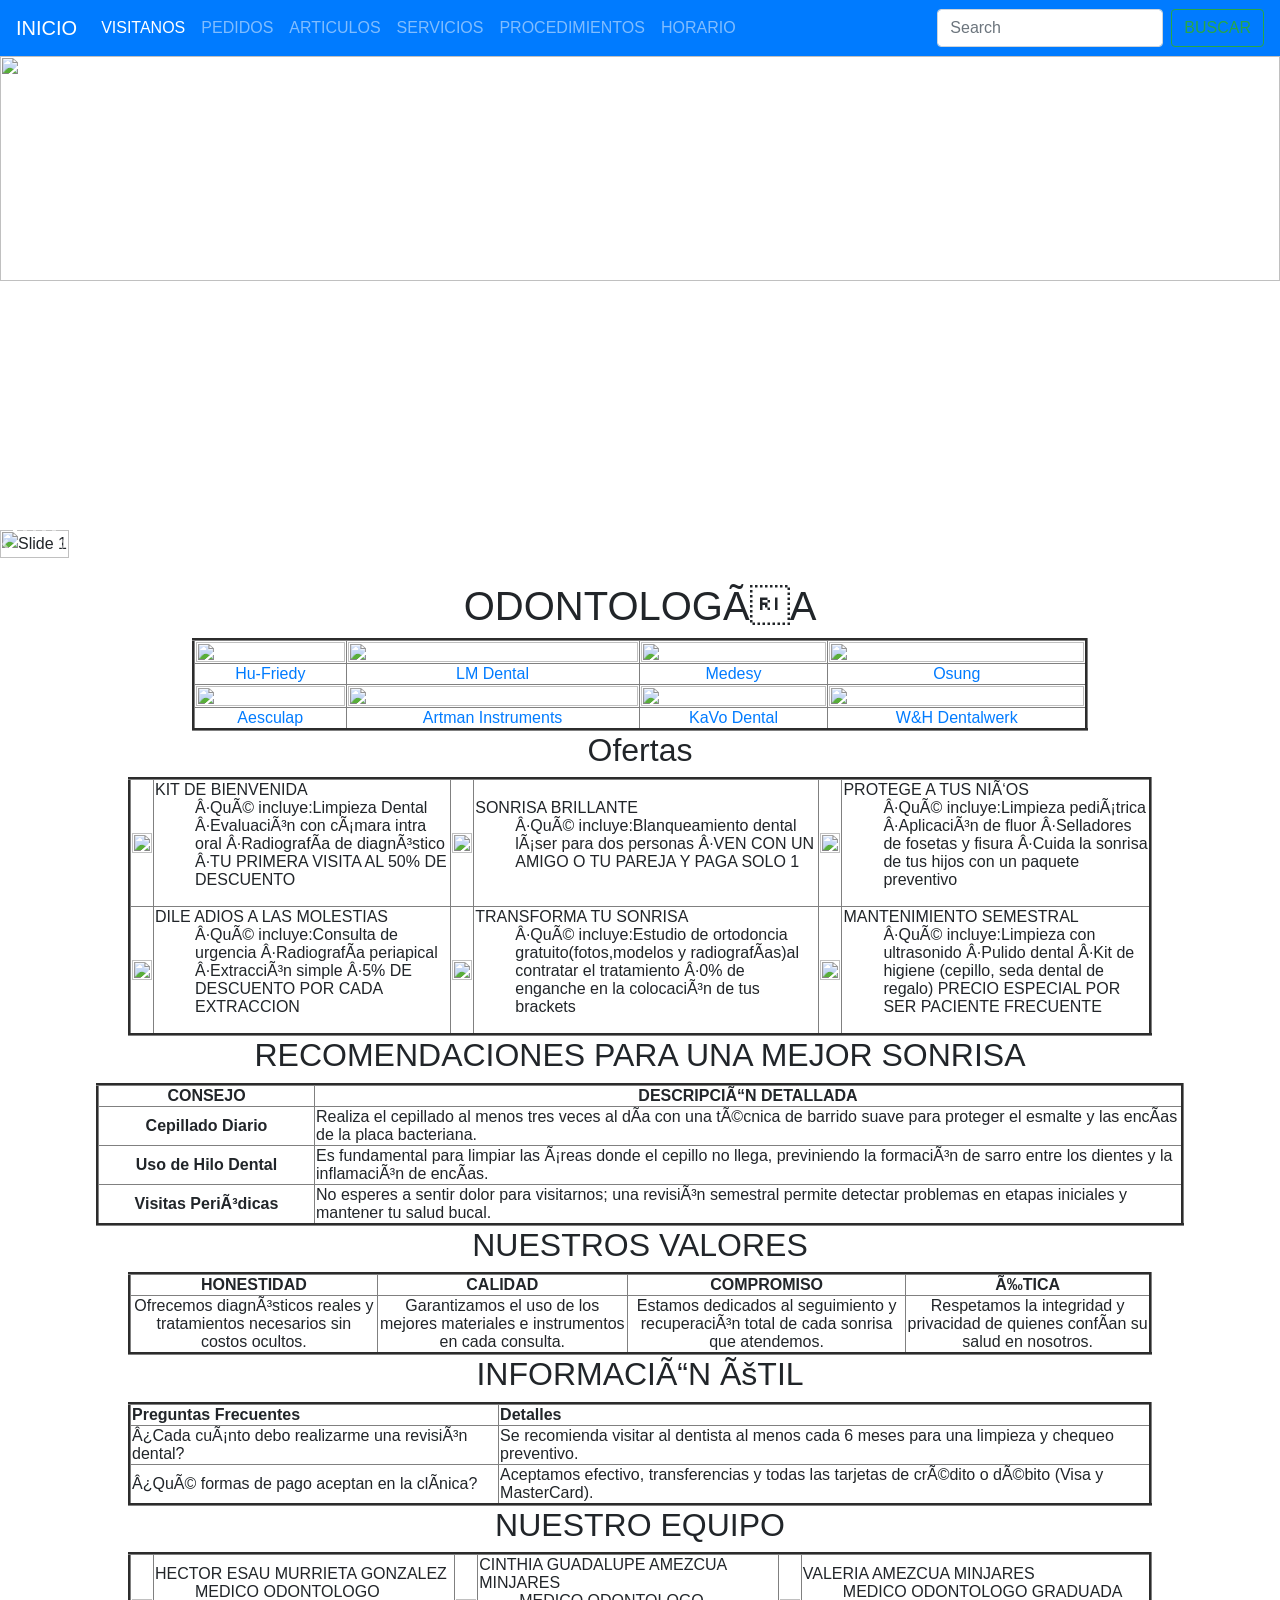
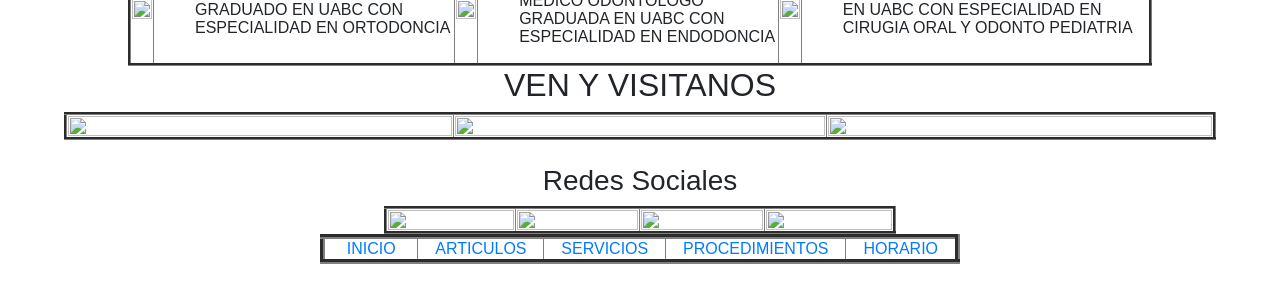
==== index.html @ 64d7a79f "Add files via upload" ====
<html>

<head>
    <title>COBACHBC</title>
    <link rel="stylesheet" href="https://stackpath.bootstrapcdn.com/bootstrap/4.4.1/css/bootstrap.min.css" integrity="sha384-Vkoo8x4CGsO3+Hhxv8T/Q5PaXtkKtu6ug5TOeNV6gBiFeWPGFN9MuhOf23Q9Ifjh" crossorigin="anonymous">
</head>
<body>
         <nav class="navbar navbar-expand-lg navbar-dark bg-primary">
            <a class="navbar-brand" href="practica4.html">INICIO</a>
            <button class="navbar-toggler" type="button" data-toggle="collapse" data-target="#navbarTogglerDemo02" aria-controls="navbarTogglerDemo02" aria-expanded="false" aria-label="Toggle navigation">
              <span class="navbar-toggler-icon"></span>
            </button>
          
            <div class="collapse navbar-collapse" id="navbarTogglerDemo02">
              <ul class="navbar-nav mr-auto mt-2 mt-lg-0">
                  <li class="nav-item active">
                    <a class="nav-link" href="index.html">VISITANOS</a>
                    </li>
                <li class="nav-item">
                  <a class="nav-link" href="pedidos.html">PEDIDOS</a>
                </li>
                <li class="nav-item">
                  <a class="nav-link" href="murrietapag1.html">ARTICULOS</a>
                </li>
                <li class="nav-item">
                  <a class="nav-link" href="murrietapag2.html">SERVICIOS</a>
                </li>
                <li class="nav-item">
                  <a class="nav-link" href="murrietapag3.html">PROCEDIMIENTOS</a>
                </li>
                <li class="nav-item">
                  <a class="nav-link" href="murrietapag4.html">HORARIO</a>
                </li> 
              </ul>
                  <form class="form-inline my-2 my-lg-0">
                    <input class="form-control mr-sm-2" type="search" placeholder="Search">
                    <button class="btn btn-outline-success my-2 my-sm-0" type="submit">BUSCAR</button>
                  </form>
                </div>
              </nav>
              
    <img src="imagenes/banner2.jpg" width="100%" height="50%">

    <!-- Código Carrusel de Imágenes -->
    <div class="container-fluid my-4">
      <div class="row">
        <div id="carouselExampleCaptions" class="carousel slide" data-ride="carousel">
          <ol class="carousel-indicators">
            <li data-target="#carouselExampleCaptions" data-slide-to="0" class="active"></li>
            <li data-target="#carouselExampleCaptions" data-slide-to="1"></li>
            <li data-target="#carouselExampleCaptions" data-slide-to="2"></li>
            <li data-target="#carouselExampleCaptions" data-slide-to="3"></li>
            <li data-target="#carouselExampleCaptions" data-slide-to="4"></li>
          </ol>
          <div class="carousel-inner">
            <div class="carousel-item active">
              <img src="imagenes/result_banner 3.jpg" class="d-block w-100" alt="Slide 1">
              <div class="carousel-caption d-none d-md-block">
                <h5>Bienvenido a nuestra clínica</h5>
                <p>Cuidamos tu sonrisa con la mejor tecnología.</p>
              </div>
            </div>
            <div class="carousel-item">
              <img src="imagenes/result_banner4.jpg" class="d-block w-100" alt="Slide 2">
              <div class="carousel-caption d-none d-md-block">
                <h5>Instalaciones Modernas</h5>
                <p>Contamos con equipo de última generación.</p>
              </div>
            </div>
            <div class="carousel-item">
              <img src="imagenes/result_banner5.jpg" class="d-block w-100" alt="Slide 3">
              <div class="carousel-caption d-none d-md-block">
                <h5>Ubicación Céntrica</h5>
                <p>Visítanos en nuestra sucursal.</p>
              </div>
            </div>
            <div class="carousel-item">
              <img src="imagenes/result_banner6.jpg" class="d-block w-100" alt="Slide 4">
              <div class="carousel-caption d-none d-md-block">
                <h5>Descubre nuestras promociones</h5>
                <p>Aprovecha descuentos exclusivos en tratamientos.</p>
              </div>
            </div>
            <div class="carousel-item">
              <img src="imagenes/result_banner7.jpg" class="d-block w-100" alt="Slide 5">
              <div class="carousel-caption d-none d-md-block">
                <h5>Sonrisas saludables</h5>
                <p>Expertos en estética dental.</p>
              </div>
            </div>
          </div>
          <a class="carousel-control-prev" href="#carouselExampleCaptions" role="button" data-slide="prev">
            <span class="carousel-control-prev-icon" aria-hidden="true"></span>
            <span class="sr-only">Previous</span>
          </a>
          <a class="carousel-control-next" href="#carouselExampleCaptions" role="button" data-slide="next">
            <span class="carousel-control-next-icon" aria-hidden="true"></span>
            <span class="sr-only">Next</span>
          </a>
        </div>
      </div>
    </div>
    <h1 align="center">ODONTOLOGÍA</h1>
    <table width=70% align=center border=3>
        <tr align=center>
            <td><img src="Imagenes/hufriedy.jpeg" width="100%" height="100%"></td>
            <td><img src="Imagenes/lmdental.jpeg" width="100%" height="100%"></td>
            <td><img src="Imagenes/medesy.jpeg" width="100%" height="100%"></td>
            <td><img src="Imagenes/osung.jpeg" width="100%" height="100%"></td>
        </tr>
        <tr align=center>
            <td><a href="https://www.hu-friedy.com">Hu-Friedy</a><br></td>
            <td><a href="https://www.lmdental.com">LM Dental</a><br></td>
            <td><a href="https://www.medesy.com">Medesy</a><br></td>
            <td><a href="https://www.osung.com">Osung</a><br></td>
        </tr>
        <tr align=center>
            <td><img src="Imagenes/aesculap.jpeg" width="100%" height="100%"></td>
            <td><img src="Imagenes/artmaninstruments.jpeg" width="100%" height="100%"></td>
            <td><img src="Imagenes/kavo.jpeg" width="100%" height="100%"></td>
            <td><img src="Imagenes/wyhdentalwerk.jpeg" width="100%" height="100%"></td>
        </tr>
        <tr align=center>
            <td><a href="https://www.aesculap.com">Aesculap</a><br></td>
            <td><a href="https://www.artmaninstruments.com">Artman Instruments</a><br></td>
            <td><a href="https://www.kavo.com">KaVo Dental</a><br></td>
            <td><a href="https://www.wh.com">W&H Dentalwerk</a><br></td>
        </tr>
    </table>
    <h2 align="center">Ofertas</h2>
    <table width=80% align=center border=3>
        <tr>
            <td><img src="imagenes/piliendo.jpeg" width="100%" height="100%"></td>
            <td>KIT DE BIENVENIDA
                <ul>
                    ·Qué incluye:Limpieza Dental
                    ·Evaluación con cámara intra oral
                    ·Radiografía de diagnóstico
                    ·TU PRIMERA VISITA AL 50% DE DESCUENTO
                </ul>
            </td>
            <td><img src="imagenes/sonrisa.jpeg" width="100%" height="100%"></td>
            <td>SONRISA BRILLANTE
                <ul>
                    ·Qué incluye:Blanqueamiento dental láser para dos personas
                    ·VEN CON UN AMIGO O TU PAREJA Y PAGA SOLO 1
                </ul>
            </td>
            <td><img src="imagenes/odontopediatra.jpeg" width="100%" height="100%"></td>
            <td>PROTEGE A TUS NIÑOS
                <ul>
                    ·Qué incluye:Limpieza pediátrica
                    ·Aplicación de fluor
                    ·Selladores de fosetas y fisura
                    ·Cuida la sonrisa de tus hijos con un paquete preventivo

                </ul>
            </td>
        </tr>
        <tr>
            <td><img src="imagenes/juisio.jpeg" width="100%" height="100%"></td>
            <td>DILE ADIOS A LAS MOLESTIAS
                <ul>
                    ·Qué incluye:Consulta de urgencia
                    ·Radiografía periapical
                    ·Extracción simple
                    ·5% DE DESCUENTO POR CADA EXTRACCION
                </ul>
            </td>
            <td><img src="imagenes/ortodoncia.jpeg" width="100%" height="100%"></td>
            <td>TRANSFORMA TU SONRISA
                <ul>
                    ·Qué incluye:Estudio de ortodoncia gratuito(fotos,modelos y radiografías)al contratar el tratamiento
                    ·0% de enganche en la colocación de tus brackets
                </ul>
            </td>
            <td><img src="imagenes/ortodoncia2.jpeg" width="100%" height="100%"></td>
            <td>MANTENIMIENTO SEMESTRAL
                <ul>
                    ·Qué incluye:Limpieza con ultrasonido
                    ·Pulido dental
                    ·Kit de higiene (cepillo, seda dental de regalo)
                    PRECIO ESPECIAL POR SER PACIENTE FRECUENTE
                </ul>
            </td>
        </tr>
    </table>

    <h2 align="center">RECOMENDACIONES PARA UNA MEJOR SONRISA</h2>
    <table width="85%" align="center" border="3">
        <tr align="center">
            <td width="20%"><b>CONSEJO</b></td>
            <td><b>DESCRIPCIÓN DETALLADA</b></td>
        </tr>
        <tr>
            <td align="center"><b>Cepillado Diario</b></td>
            <td>Realiza el cepillado al menos tres veces al día con una técnica de barrido suave para proteger el esmalte y las encías de la placa bacteriana.</td>
        </tr>
        <tr>
            <td align="center"><b>Uso de Hilo Dental</b></td>
            <td>Es fundamental para limpiar las áreas donde el cepillo no llega, previniendo la formación de sarro entre los dientes y la inflamación de encías.</td>
        </tr>
        <tr>
            <td align="center"><b>Visitas Periódicas</b></td>
            <td>No esperes a sentir dolor para visitarnos; una revisión semestral permite detectar problemas en etapas iniciales y mantener tu salud bucal.</td>
        </tr>
    </table>

    <h2 align="center">NUESTROS VALORES</h2>
    <table width=80% align=center border=3>
        <tr align="center">
            <td><b>HONESTIDAD</b></td>
            <td><b>CALIDAD</b></td>
            <td><b>COMPROMISO</b></td>
            <td><b>ÉTICA</b></td>
        </tr>
        <tr align="center">
            <td>Ofrecemos diagnósticos reales y tratamientos necesarios sin costos ocultos.</td>
            <td>Garantizamos el uso de los mejores materiales e instrumentos en cada consulta.</td>
            <td>Estamos dedicados al seguimiento y recuperación total de cada sonrisa que atendemos.</td>
            <td>Respetamos la integridad y privacidad de quienes confían su salud en nosotros.</td>
        </tr>
    </table>

    <h2 align="center">INFORMACIÓN ÚTIL</h2>
    <table width=80% align=center border=3>
        <tr>
            <td><b>Preguntas Frecuentes</b></td>
            <td><b>Detalles</b></td>
        </tr>
        <tr>
            <td>¿Cada cuánto debo realizarme una revisión dental?</td>
            <td>Se recomienda visitar al dentista al menos cada 6 meses para una limpieza y chequeo preventivo.</td>
        </tr>
        <tr>
            <td>¿Qué formas de pago aceptan en la clínica?</td>
            <td>Aceptamos efectivo, transferencias y todas las tarjetas de crédito o débito (Visa y MasterCard).</td>
        </tr>
    </table>

    <h2 align="center">NUESTRO EQUIPO</h2>
    <table width=80% align=center border=3>
        <tr>
            <td><img src="imagenes/esau.jpeg" WIDTH="100%"></td>
            <td>HECTOR ESAU MURRIETA GONZALEZ
                <ul>
                    MEDICO ODONTOLOGO
                    GRADUADO EN UABC CON ESPECIALIDAD EN ORTODONCIA
                </ul>
            </td>
            <td><img src="imagenes/cinthia.jpeg" WIDTH="100%"></td>
            <td>CINTHIA GUADALUPE AMEZCUA MINJARES
                <ul>
                    MEDICO ODONTOLOGO
                    GRADUADA EN UABC CON ESPECIALIDAD EN ENDODONCIA
                </ul>
            </td>
            <td><img src="imagenes/valeria.jpeg" WIDTH="100%"></td>
            <td>VALERIA AMEZCUA MINJARES
                <ul>
                    MEDICO ODONTOLOGO
                    GRADUADA EN UABC CON ESPECIALIDAD EN CIRUGIA ORAL Y ODONTO PEDIATRIA
                </ul>
            </td>
        </tr>
    </table>
    <h2 align="center">VEN Y VISITANOS</h2>
    <table width=90% align=center border=3>
        <tr>
            <td><img src="imagenes/consultorio.jpg" width="100%"></td>
            <td><img src="imagenes/recepcios.jpg" height="100%" width="100%"></td>
            <td><img src="imagenes/fachada.jpg" width="100%"></td>
        </tr>
    </table><br>
    <h3 align=center>Redes Sociales</h3>
    <table width=40% align=center border=3>
        <tr>
            <td><a href="https://www.instagram.com/dra.americaamezcua?igsh=bzQ0dGFmbmlqZWI5"><img src="imagenes/x.webp" width="100%"></a></td>
            <td><a href="https://www.instagram.com/dra.americaamezcua?igsh=bzQ0dGFmbmlqZWI5"><img src="imagenes/wh.webp" width="100%"></a></td>
            <td><a href="https://www.instagram.com/dra.americaamezcua?igsh=bzQ0dGFmbmlqZWI5"><img src="imagenes/fe.webp" width="100%"></a></td>
            <td><a href="https://www.instagram.com/dra.americaamezcua?igsh=bzQ0dGFmbmlqZWI5"><img src="imagenes/ins.webp" width="100%"></a></td>
        </tr>
    </table>
    <script src="https://code.jquery.com/jquery-3.4.1.slim.min.js" integrity="sha384-J6qa4849blE2+poT4WnyKhv5vZF5SrPo0iEjwBvKU7imGFAV0wwj1yYfoRSJoZ+n" crossorigin="anonymous"></script>
<script src="https://cdn.jsdelivr.net/npm/popper.js@1.16.0/dist/umd/popper.min.js" integrity="sha384-Q6E9RHvbIyZFJoft+2mJbHaEWldlvI9IOYy5n3zV9zzTtmI3UksdQRVvoxMfooAo" crossorigin="anonymous"></script>
<script src="https://stackpath.bootstrapcdn.com/bootstrap/4.4.1/js/bootstrap.min.js" integrity="sha384-wfSDF2E50Y2D1uUdj0O3uMBJnjuUD4Ih7YwaYd1iqfktj0Uod8GCExl3Og8ifwB6" crossorigin="anonymous"></script>
<table width="50%" align="center" border="5">
  <tr align=center>
      <td width=10%><a href="index.html">INICIO</a></td>
      <td width=10%><a href="murrietapag1.html">ARTICULOS</a></td>
      <td width=10%><a href="murrietapag2.html">SERVICIOS</a></td>
      <td width=10%><a href="murrietapag3.html">PROCEDIMIENTOS</a></td>
      <td width=10%><a href="murrietapag4.html">HORARIO</a></td>
  </tr>
</table><br>
</body>

</html>
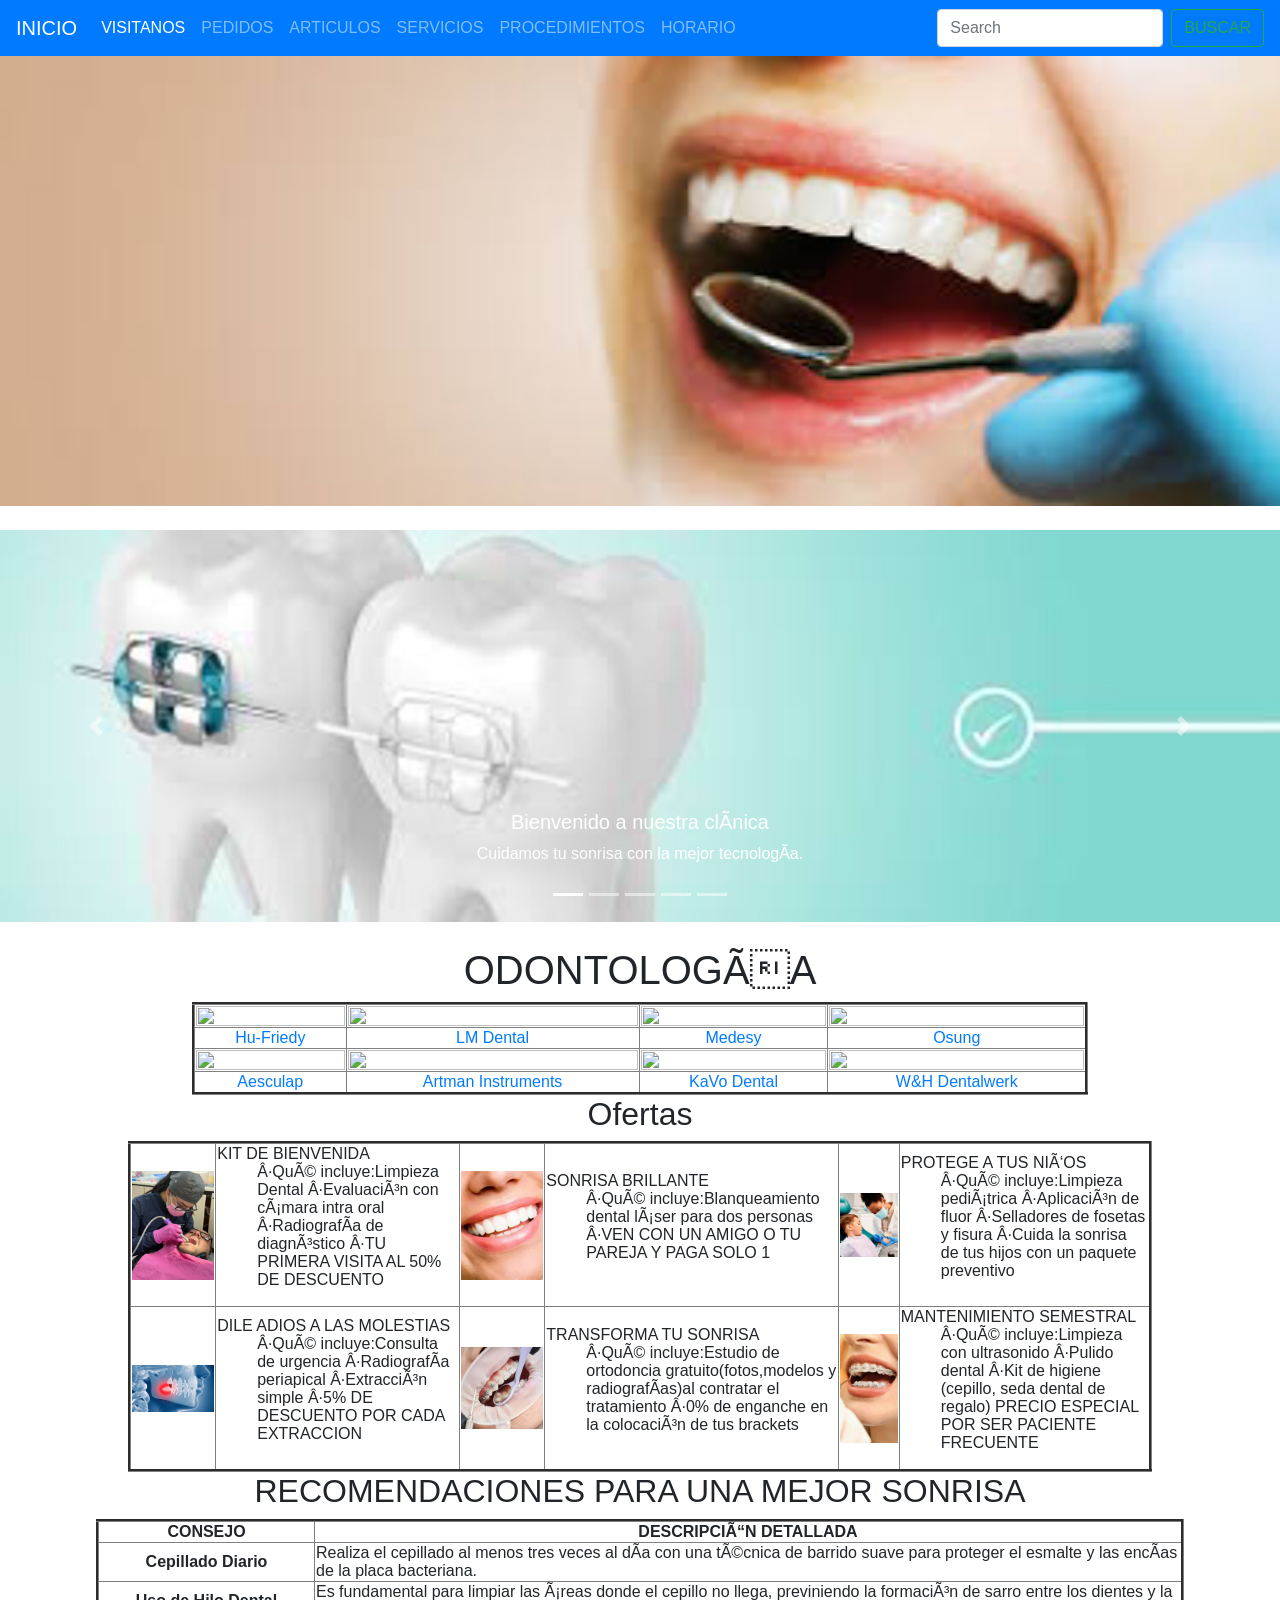
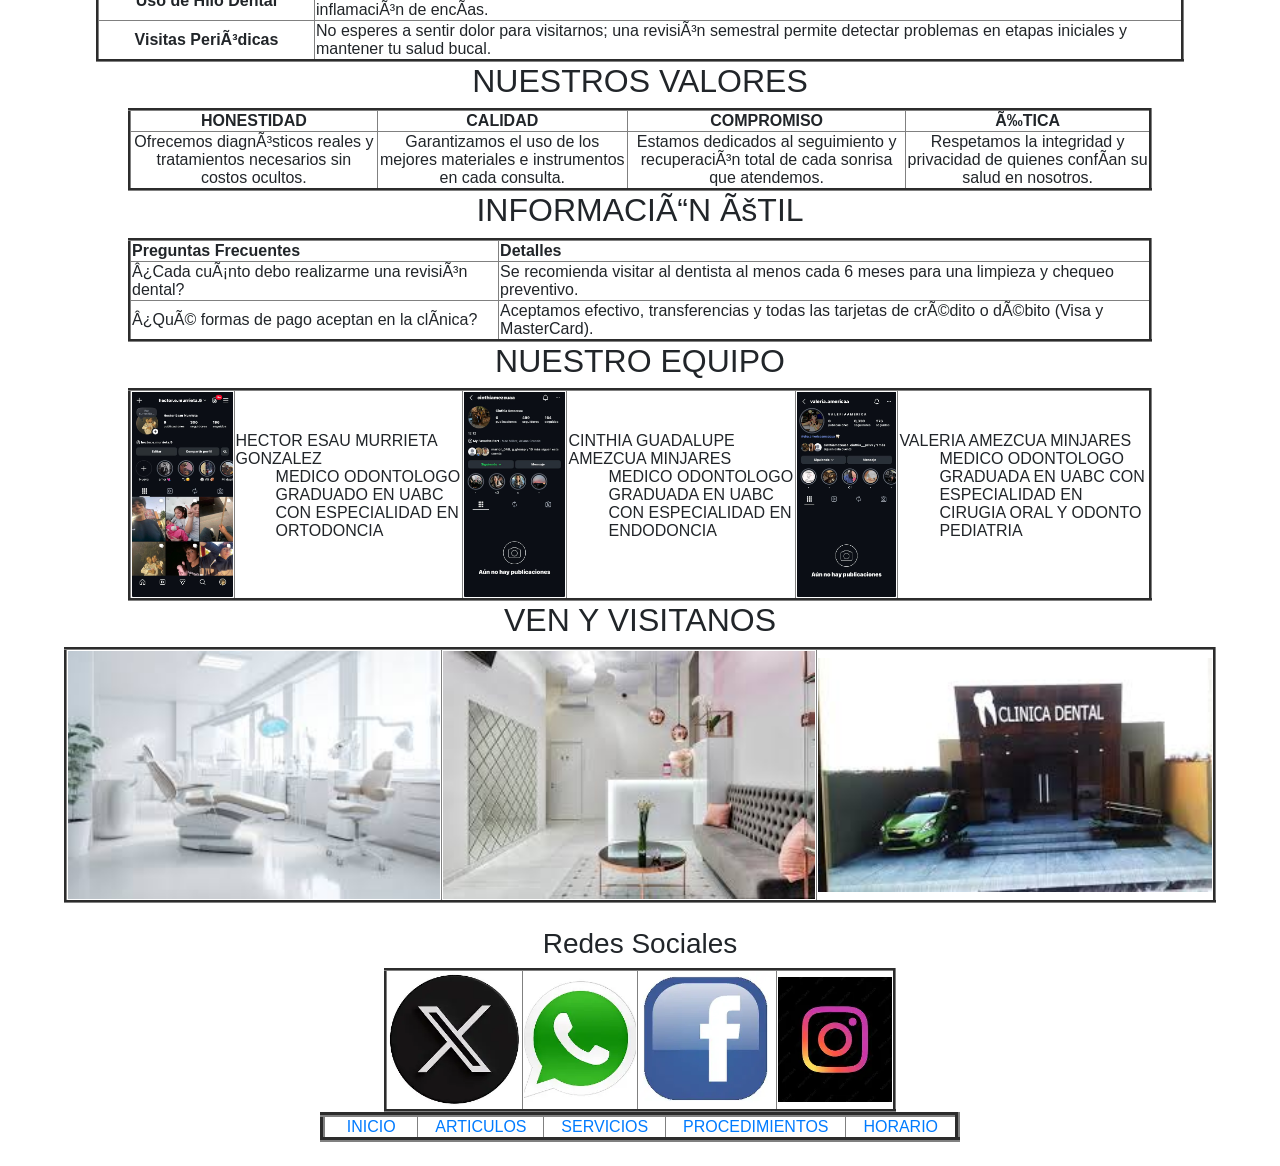
==== commit 54939879: "Segundo commit" ====
--- a/index.html
+++ b/index.html
@@ -1,298 +1,298 @@
-<html>
-
-<head>
-    <title>COBACHBC</title>
-    <link rel="stylesheet" href="https://stackpath.bootstrapcdn.com/bootstrap/4.4.1/css/bootstrap.min.css" integrity="sha384-Vkoo8x4CGsO3+Hhxv8T/Q5PaXtkKtu6ug5TOeNV6gBiFeWPGFN9MuhOf23Q9Ifjh" crossorigin="anonymous">
-</head>
-<body>
-         <nav class="navbar navbar-expand-lg navbar-dark bg-primary">
-            <a class="navbar-brand" href="practica4.html">INICIO</a>
-            <button class="navbar-toggler" type="button" data-toggle="collapse" data-target="#navbarTogglerDemo02" aria-controls="navbarTogglerDemo02" aria-expanded="false" aria-label="Toggle navigation">
-              <span class="navbar-toggler-icon"></span>
-            </button>
-          
-            <div class="collapse navbar-collapse" id="navbarTogglerDemo02">
-              <ul class="navbar-nav mr-auto mt-2 mt-lg-0">
-                  <li class="nav-item active">
-                    <a class="nav-link" href="index.html">VISITANOS</a>
-                    </li>
-                <li class="nav-item">
-                  <a class="nav-link" href="pedidos.html">PEDIDOS</a>
-                </li>
-                <li class="nav-item">
-                  <a class="nav-link" href="murrietapag1.html">ARTICULOS</a>
-                </li>
-                <li class="nav-item">
-                  <a class="nav-link" href="murrietapag2.html">SERVICIOS</a>
-                </li>
-                <li class="nav-item">
-                  <a class="nav-link" href="murrietapag3.html">PROCEDIMIENTOS</a>
-                </li>
-                <li class="nav-item">
-                  <a class="nav-link" href="murrietapag4.html">HORARIO</a>
-                </li> 
-              </ul>
-                  <form class="form-inline my-2 my-lg-0">
-                    <input class="form-control mr-sm-2" type="search" placeholder="Search">
-                    <button class="btn btn-outline-success my-2 my-sm-0" type="submit">BUSCAR</button>
-                  </form>
-                </div>
-              </nav>
-              
-    <img src="imagenes/banner2.jpg" width="100%" height="50%">
-
-    <!-- Código Carrusel de Imágenes -->
-    <div class="container-fluid my-4">
-      <div class="row">
-        <div id="carouselExampleCaptions" class="carousel slide" data-ride="carousel">
-          <ol class="carousel-indicators">
-            <li data-target="#carouselExampleCaptions" data-slide-to="0" class="active"></li>
-            <li data-target="#carouselExampleCaptions" data-slide-to="1"></li>
-            <li data-target="#carouselExampleCaptions" data-slide-to="2"></li>
-            <li data-target="#carouselExampleCaptions" data-slide-to="3"></li>
-            <li data-target="#carouselExampleCaptions" data-slide-to="4"></li>
-          </ol>
-          <div class="carousel-inner">
-            <div class="carousel-item active">
-              <img src="imagenes/result_banner 3.jpg" class="d-block w-100" alt="Slide 1">
-              <div class="carousel-caption d-none d-md-block">
-                <h5>Bienvenido a nuestra clínica</h5>
-                <p>Cuidamos tu sonrisa con la mejor tecnología.</p>
-              </div>
-            </div>
-            <div class="carousel-item">
-              <img src="imagenes/result_banner4.jpg" class="d-block w-100" alt="Slide 2">
-              <div class="carousel-caption d-none d-md-block">
-                <h5>Instalaciones Modernas</h5>
-                <p>Contamos con equipo de última generación.</p>
-              </div>
-            </div>
-            <div class="carousel-item">
-              <img src="imagenes/result_banner5.jpg" class="d-block w-100" alt="Slide 3">
-              <div class="carousel-caption d-none d-md-block">
-                <h5>Ubicación Céntrica</h5>
-                <p>Visítanos en nuestra sucursal.</p>
-              </div>
-            </div>
-            <div class="carousel-item">
-              <img src="imagenes/result_banner6.jpg" class="d-block w-100" alt="Slide 4">
-              <div class="carousel-caption d-none d-md-block">
-                <h5>Descubre nuestras promociones</h5>
-                <p>Aprovecha descuentos exclusivos en tratamientos.</p>
-              </div>
-            </div>
-            <div class="carousel-item">
-              <img src="imagenes/result_banner7.jpg" class="d-block w-100" alt="Slide 5">
-              <div class="carousel-caption d-none d-md-block">
-                <h5>Sonrisas saludables</h5>
-                <p>Expertos en estética dental.</p>
-              </div>
-            </div>
-          </div>
-          <a class="carousel-control-prev" href="#carouselExampleCaptions" role="button" data-slide="prev">
-            <span class="carousel-control-prev-icon" aria-hidden="true"></span>
-            <span class="sr-only">Previous</span>
-          </a>
-          <a class="carousel-control-next" href="#carouselExampleCaptions" role="button" data-slide="next">
-            <span class="carousel-control-next-icon" aria-hidden="true"></span>
-            <span class="sr-only">Next</span>
-          </a>
-        </div>
-      </div>
-    </div>
-    <h1 align="center">ODONTOLOGÍA</h1>
-    <table width=70% align=center border=3>
-        <tr align=center>
-            <td><img src="Imagenes/hufriedy.jpeg" width="100%" height="100%"></td>
-            <td><img src="Imagenes/lmdental.jpeg" width="100%" height="100%"></td>
-            <td><img src="Imagenes/medesy.jpeg" width="100%" height="100%"></td>
-            <td><img src="Imagenes/osung.jpeg" width="100%" height="100%"></td>
-        </tr>
-        <tr align=center>
-            <td><a href="https://www.hu-friedy.com">Hu-Friedy</a><br></td>
-            <td><a href="https://www.lmdental.com">LM Dental</a><br></td>
-            <td><a href="https://www.medesy.com">Medesy</a><br></td>
-            <td><a href="https://www.osung.com">Osung</a><br></td>
-        </tr>
-        <tr align=center>
-            <td><img src="Imagenes/aesculap.jpeg" width="100%" height="100%"></td>
-            <td><img src="Imagenes/artmaninstruments.jpeg" width="100%" height="100%"></td>
-            <td><img src="Imagenes/kavo.jpeg" width="100%" height="100%"></td>
-            <td><img src="Imagenes/wyhdentalwerk.jpeg" width="100%" height="100%"></td>
-        </tr>
-        <tr align=center>
-            <td><a href="https://www.aesculap.com">Aesculap</a><br></td>
-            <td><a href="https://www.artmaninstruments.com">Artman Instruments</a><br></td>
-            <td><a href="https://www.kavo.com">KaVo Dental</a><br></td>
-            <td><a href="https://www.wh.com">W&H Dentalwerk</a><br></td>
-        </tr>
-    </table>
-    <h2 align="center">Ofertas</h2>
-    <table width=80% align=center border=3>
-        <tr>
-            <td><img src="imagenes/piliendo.jpeg" width="100%" height="100%"></td>
-            <td>KIT DE BIENVENIDA
-                <ul>
-                    ·Qué incluye:Limpieza Dental
-                    ·Evaluación con cámara intra oral
-                    ·Radiografía de diagnóstico
-                    ·TU PRIMERA VISITA AL 50% DE DESCUENTO
-                </ul>
-            </td>
-            <td><img src="imagenes/sonrisa.jpeg" width="100%" height="100%"></td>
-            <td>SONRISA BRILLANTE
-                <ul>
-                    ·Qué incluye:Blanqueamiento dental láser para dos personas
-                    ·VEN CON UN AMIGO O TU PAREJA Y PAGA SOLO 1
-                </ul>
-            </td>
-            <td><img src="imagenes/odontopediatra.jpeg" width="100%" height="100%"></td>
-            <td>PROTEGE A TUS NIÑOS
-                <ul>
-                    ·Qué incluye:Limpieza pediátrica
-                    ·Aplicación de fluor
-                    ·Selladores de fosetas y fisura
-                    ·Cuida la sonrisa de tus hijos con un paquete preventivo
-
-                </ul>
-            </td>
-        </tr>
-        <tr>
-            <td><img src="imagenes/juisio.jpeg" width="100%" height="100%"></td>
-            <td>DILE ADIOS A LAS MOLESTIAS
-                <ul>
-                    ·Qué incluye:Consulta de urgencia
-                    ·Radiografía periapical
-                    ·Extracción simple
-                    ·5% DE DESCUENTO POR CADA EXTRACCION
-                </ul>
-            </td>
-            <td><img src="imagenes/ortodoncia.jpeg" width="100%" height="100%"></td>
-            <td>TRANSFORMA TU SONRISA
-                <ul>
-                    ·Qué incluye:Estudio de ortodoncia gratuito(fotos,modelos y radiografías)al contratar el tratamiento
-                    ·0% de enganche en la colocación de tus brackets
-                </ul>
-            </td>
-            <td><img src="imagenes/ortodoncia2.jpeg" width="100%" height="100%"></td>
-            <td>MANTENIMIENTO SEMESTRAL
-                <ul>
-                    ·Qué incluye:Limpieza con ultrasonido
-                    ·Pulido dental
-                    ·Kit de higiene (cepillo, seda dental de regalo)
-                    PRECIO ESPECIAL POR SER PACIENTE FRECUENTE
-                </ul>
-            </td>
-        </tr>
-    </table>
-
-    <h2 align="center">RECOMENDACIONES PARA UNA MEJOR SONRISA</h2>
-    <table width="85%" align="center" border="3">
-        <tr align="center">
-            <td width="20%"><b>CONSEJO</b></td>
-            <td><b>DESCRIPCIÓN DETALLADA</b></td>
-        </tr>
-        <tr>
-            <td align="center"><b>Cepillado Diario</b></td>
-            <td>Realiza el cepillado al menos tres veces al día con una técnica de barrido suave para proteger el esmalte y las encías de la placa bacteriana.</td>
-        </tr>
-        <tr>
-            <td align="center"><b>Uso de Hilo Dental</b></td>
-            <td>Es fundamental para limpiar las áreas donde el cepillo no llega, previniendo la formación de sarro entre los dientes y la inflamación de encías.</td>
-        </tr>
-        <tr>
-            <td align="center"><b>Visitas Periódicas</b></td>
-            <td>No esperes a sentir dolor para visitarnos; una revisión semestral permite detectar problemas en etapas iniciales y mantener tu salud bucal.</td>
-        </tr>
-    </table>
-
-    <h2 align="center">NUESTROS VALORES</h2>
-    <table width=80% align=center border=3>
-        <tr align="center">
-            <td><b>HONESTIDAD</b></td>
-            <td><b>CALIDAD</b></td>
-            <td><b>COMPROMISO</b></td>
-            <td><b>ÉTICA</b></td>
-        </tr>
-        <tr align="center">
-            <td>Ofrecemos diagnósticos reales y tratamientos necesarios sin costos ocultos.</td>
-            <td>Garantizamos el uso de los mejores materiales e instrumentos en cada consulta.</td>
-            <td>Estamos dedicados al seguimiento y recuperación total de cada sonrisa que atendemos.</td>
-            <td>Respetamos la integridad y privacidad de quienes confían su salud en nosotros.</td>
-        </tr>
-    </table>
-
-    <h2 align="center">INFORMACIÓN ÚTIL</h2>
-    <table width=80% align=center border=3>
-        <tr>
-            <td><b>Preguntas Frecuentes</b></td>
-            <td><b>Detalles</b></td>
-        </tr>
-        <tr>
-            <td>¿Cada cuánto debo realizarme una revisión dental?</td>
-            <td>Se recomienda visitar al dentista al menos cada 6 meses para una limpieza y chequeo preventivo.</td>
-        </tr>
-        <tr>
-            <td>¿Qué formas de pago aceptan en la clínica?</td>
-            <td>Aceptamos efectivo, transferencias y todas las tarjetas de crédito o débito (Visa y MasterCard).</td>
-        </tr>
-    </table>
-
-    <h2 align="center">NUESTRO EQUIPO</h2>
-    <table width=80% align=center border=3>
-        <tr>
-            <td><img src="imagenes/esau.jpeg" WIDTH="100%"></td>
-            <td>HECTOR ESAU MURRIETA GONZALEZ
-                <ul>
-                    MEDICO ODONTOLOGO
-                    GRADUADO EN UABC CON ESPECIALIDAD EN ORTODONCIA
-                </ul>
-            </td>
-            <td><img src="imagenes/cinthia.jpeg" WIDTH="100%"></td>
-            <td>CINTHIA GUADALUPE AMEZCUA MINJARES
-                <ul>
-                    MEDICO ODONTOLOGO
-                    GRADUADA EN UABC CON ESPECIALIDAD EN ENDODONCIA
-                </ul>
-            </td>
-            <td><img src="imagenes/valeria.jpeg" WIDTH="100%"></td>
-            <td>VALERIA AMEZCUA MINJARES
-                <ul>
-                    MEDICO ODONTOLOGO
-                    GRADUADA EN UABC CON ESPECIALIDAD EN CIRUGIA ORAL Y ODONTO PEDIATRIA
-                </ul>
-            </td>
-        </tr>
-    </table>
-    <h2 align="center">VEN Y VISITANOS</h2>
-    <table width=90% align=center border=3>
-        <tr>
-            <td><img src="imagenes/consultorio.jpg" width="100%"></td>
-            <td><img src="imagenes/recepcios.jpg" height="100%" width="100%"></td>
-            <td><img src="imagenes/fachada.jpg" width="100%"></td>
-        </tr>
-    </table><br>
-    <h3 align=center>Redes Sociales</h3>
-    <table width=40% align=center border=3>
-        <tr>
-            <td><a href="https://www.instagram.com/dra.americaamezcua?igsh=bzQ0dGFmbmlqZWI5"><img src="imagenes/x.webp" width="100%"></a></td>
-            <td><a href="https://www.instagram.com/dra.americaamezcua?igsh=bzQ0dGFmbmlqZWI5"><img src="imagenes/wh.webp" width="100%"></a></td>
-            <td><a href="https://www.instagram.com/dra.americaamezcua?igsh=bzQ0dGFmbmlqZWI5"><img src="imagenes/fe.webp" width="100%"></a></td>
-            <td><a href="https://www.instagram.com/dra.americaamezcua?igsh=bzQ0dGFmbmlqZWI5"><img src="imagenes/ins.webp" width="100%"></a></td>
-        </tr>
-    </table>
-    <script src="https://code.jquery.com/jquery-3.4.1.slim.min.js" integrity="sha384-J6qa4849blE2+poT4WnyKhv5vZF5SrPo0iEjwBvKU7imGFAV0wwj1yYfoRSJoZ+n" crossorigin="anonymous"></script>
-<script src="https://cdn.jsdelivr.net/npm/popper.js@1.16.0/dist/umd/popper.min.js" integrity="sha384-Q6E9RHvbIyZFJoft+2mJbHaEWldlvI9IOYy5n3zV9zzTtmI3UksdQRVvoxMfooAo" crossorigin="anonymous"></script>
-<script src="https://stackpath.bootstrapcdn.com/bootstrap/4.4.1/js/bootstrap.min.js" integrity="sha384-wfSDF2E50Y2D1uUdj0O3uMBJnjuUD4Ih7YwaYd1iqfktj0Uod8GCExl3Og8ifwB6" crossorigin="anonymous"></script>
-<table width="50%" align="center" border="5">
-  <tr align=center>
-      <td width=10%><a href="index.html">INICIO</a></td>
-      <td width=10%><a href="murrietapag1.html">ARTICULOS</a></td>
-      <td width=10%><a href="murrietapag2.html">SERVICIOS</a></td>
-      <td width=10%><a href="murrietapag3.html">PROCEDIMIENTOS</a></td>
-      <td width=10%><a href="murrietapag4.html">HORARIO</a></td>
-  </tr>
-</table><br>
-</body>
-
+<html>
+
+<head>
+    <title>COBACHBC</title>
+    <link rel="stylesheet" href="https://stackpath.bootstrapcdn.com/bootstrap/4.4.1/css/bootstrap.min.css" integrity="sha384-Vkoo8x4CGsO3+Hhxv8T/Q5PaXtkKtu6ug5TOeNV6gBiFeWPGFN9MuhOf23Q9Ifjh" crossorigin="anonymous">
+</head>
+<body>
+         <nav class="navbar navbar-expand-lg navbar-dark bg-primary">
+            <a class="navbar-brand" href="practica4.html">INICIO</a>
+            <button class="navbar-toggler" type="button" data-toggle="collapse" data-target="#navbarTogglerDemo02" aria-controls="navbarTogglerDemo02" aria-expanded="false" aria-label="Toggle navigation">
+              <span class="navbar-toggler-icon"></span>
+            </button>
+          
+            <div class="collapse navbar-collapse" id="navbarTogglerDemo02">
+              <ul class="navbar-nav mr-auto mt-2 mt-lg-0">
+                  <li class="nav-item active">
+                    <a class="nav-link" href="index.html">VISITANOS</a>
+                    </li>
+                <li class="nav-item">
+                  <a class="nav-link" href="pedidos.html">PEDIDOS</a>
+                </li>
+                <li class="nav-item">
+                  <a class="nav-link" href="murrietapag1.html">ARTICULOS</a>
+                </li>
+                <li class="nav-item">
+                  <a class="nav-link" href="murrietapag2.html">SERVICIOS</a>
+                </li>
+                <li class="nav-item">
+                  <a class="nav-link" href="murrietapag3.html">PROCEDIMIENTOS</a>
+                </li>
+                <li class="nav-item">
+                  <a class="nav-link" href="murrietapag4.html">HORARIO</a>
+                </li> 
+              </ul>
+                  <form class="form-inline my-2 my-lg-0">
+                    <input class="form-control mr-sm-2" type="search" placeholder="Search">
+                    <button class="btn btn-outline-success my-2 my-sm-0" type="submit">BUSCAR</button>
+                  </form>
+                </div>
+              </nav>
+              
+    <img src="imagenes/banner2.jpg" width="100%" height="50%">
+
+    <!-- Código Carrusel de Imágenes -->
+    <div class="container-fluid my-4">
+      <div class="row">
+        <div id="carouselExampleCaptions" class="carousel slide" data-ride="carousel">
+          <ol class="carousel-indicators">
+            <li data-target="#carouselExampleCaptions" data-slide-to="0" class="active"></li>
+            <li data-target="#carouselExampleCaptions" data-slide-to="1"></li>
+            <li data-target="#carouselExampleCaptions" data-slide-to="2"></li>
+            <li data-target="#carouselExampleCaptions" data-slide-to="3"></li>
+            <li data-target="#carouselExampleCaptions" data-slide-to="4"></li>
+          </ol>
+          <div class="carousel-inner">
+            <div class="carousel-item active">
+              <img src="imagenes/result_banner 3.jpg" class="d-block w-100" alt="Slide 1">
+              <div class="carousel-caption d-none d-md-block">
+                <h5>Bienvenido a nuestra clínica</h5>
+                <p>Cuidamos tu sonrisa con la mejor tecnología.</p>
+              </div>
+            </div>
+            <div class="carousel-item">
+              <img src="imagenes/result_banner4.jpg" class="d-block w-100" alt="Slide 2">
+              <div class="carousel-caption d-none d-md-block">
+                <h5>Instalaciones Modernas</h5>
+                <p>Contamos con equipo de última generación.</p>
+              </div>
+            </div>
+            <div class="carousel-item">
+              <img src="imagenes/result_banner5.jpg" class="d-block w-100" alt="Slide 3">
+              <div class="carousel-caption d-none d-md-block">
+                <h5>Ubicación Céntrica</h5>
+                <p>Visítanos en nuestra sucursal.</p>
+              </div>
+            </div>
+            <div class="carousel-item">
+              <img src="imagenes/result_banner6.jpg" class="d-block w-100" alt="Slide 4">
+              <div class="carousel-caption d-none d-md-block">
+                <h5>Descubre nuestras promociones</h5>
+                <p>Aprovecha descuentos exclusivos en tratamientos.</p>
+              </div>
+            </div>
+            <div class="carousel-item">
+              <img src="imagenes/result_banner7.jpg" class="d-block w-100" alt="Slide 5">
+              <div class="carousel-caption d-none d-md-block">
+                <h5>Sonrisas saludables</h5>
+                <p>Expertos en estética dental.</p>
+              </div>
+            </div>
+          </div>
+          <a class="carousel-control-prev" href="#carouselExampleCaptions" role="button" data-slide="prev">
+            <span class="carousel-control-prev-icon" aria-hidden="true"></span>
+            <span class="sr-only">Previous</span>
+          </a>
+          <a class="carousel-control-next" href="#carouselExampleCaptions" role="button" data-slide="next">
+            <span class="carousel-control-next-icon" aria-hidden="true"></span>
+            <span class="sr-only">Next</span>
+          </a>
+        </div>
+      </div>
+    </div>
+    <h1 align="center">ODONTOLOGÍA</h1>
+    <table width=70% align=center border=3>
+        <tr align=center>
+            <td><img src="Imagenes/hufriedy.jpeg" width="100%" height="100%"></td>
+            <td><img src="Imagenes/lmdental.jpeg" width="100%" height="100%"></td>
+            <td><img src="Imagenes/medesy.jpeg" width="100%" height="100%"></td>
+            <td><img src="Imagenes/osung.jpeg" width="100%" height="100%"></td>
+        </tr>
+        <tr align=center>
+            <td><a href="https://www.hu-friedy.com">Hu-Friedy</a><br></td>
+            <td><a href="https://www.lmdental.com">LM Dental</a><br></td>
+            <td><a href="https://www.medesy.com">Medesy</a><br></td>
+            <td><a href="https://www.osung.com">Osung</a><br></td>
+        </tr>
+        <tr align=center>
+            <td><img src="Imagenes/aesculap.jpeg" width="100%" height="100%"></td>
+            <td><img src="Imagenes/artmaninstruments.jpeg" width="100%" height="100%"></td>
+            <td><img src="Imagenes/kavo.jpeg" width="100%" height="100%"></td>
+            <td><img src="Imagenes/wyhdentalwerk.jpeg" width="100%" height="100%"></td>
+        </tr>
+        <tr align=center>
+            <td><a href="https://www.aesculap.com">Aesculap</a><br></td>
+            <td><a href="https://www.artmaninstruments.com">Artman Instruments</a><br></td>
+            <td><a href="https://www.kavo.com">KaVo Dental</a><br></td>
+            <td><a href="https://www.wh.com">W&H Dentalwerk</a><br></td>
+        </tr>
+    </table>
+    <h2 align="center">Ofertas</h2>
+    <table width=80% align=center border=3>
+        <tr>
+            <td><img src="imagenes/piliendo.jpeg" width="100%" height="100%"></td>
+            <td>KIT DE BIENVENIDA
+                <ul>
+                    ·Qué incluye:Limpieza Dental
+                    ·Evaluación con cámara intra oral
+                    ·Radiografía de diagnóstico
+                    ·TU PRIMERA VISITA AL 50% DE DESCUENTO
+                </ul>
+            </td>
+            <td><img src="imagenes/sonrisa.jpeg" width="100%" height="100%"></td>
+            <td>SONRISA BRILLANTE
+                <ul>
+                    ·Qué incluye:Blanqueamiento dental láser para dos personas
+                    ·VEN CON UN AMIGO O TU PAREJA Y PAGA SOLO 1
+                </ul>
+            </td>
+            <td><img src="imagenes/odontopediatra.jpeg" width="100%" height="100%"></td>
+            <td>PROTEGE A TUS NIÑOS
+                <ul>
+                    ·Qué incluye:Limpieza pediátrica
+                    ·Aplicación de fluor
+                    ·Selladores de fosetas y fisura
+                    ·Cuida la sonrisa de tus hijos con un paquete preventivo
+
+                </ul>
+            </td>
+        </tr>
+        <tr>
+            <td><img src="imagenes/juisio.jpeg" width="100%" height="100%"></td>
+            <td>DILE ADIOS A LAS MOLESTIAS
+                <ul>
+                    ·Qué incluye:Consulta de urgencia
+                    ·Radiografía periapical
+                    ·Extracción simple
+                    ·5% DE DESCUENTO POR CADA EXTRACCION
+                </ul>
+            </td>
+            <td><img src="imagenes/ortodoncia.jpeg" width="100%" height="100%"></td>
+            <td>TRANSFORMA TU SONRISA
+                <ul>
+                    ·Qué incluye:Estudio de ortodoncia gratuito(fotos,modelos y radiografías)al contratar el tratamiento
+                    ·0% de enganche en la colocación de tus brackets
+                </ul>
+            </td>
+            <td><img src="imagenes/ortodoncia2.jpeg" width="100%" height="100%"></td>
+            <td>MANTENIMIENTO SEMESTRAL
+                <ul>
+                    ·Qué incluye:Limpieza con ultrasonido
+                    ·Pulido dental
+                    ·Kit de higiene (cepillo, seda dental de regalo)
+                    PRECIO ESPECIAL POR SER PACIENTE FRECUENTE
+                </ul>
+            </td>
+        </tr>
+    </table>
+
+    <h2 align="center">RECOMENDACIONES PARA UNA MEJOR SONRISA</h2>
+    <table width="85%" align="center" border="3">
+        <tr align="center">
+            <td width="20%"><b>CONSEJO</b></td>
+            <td><b>DESCRIPCIÓN DETALLADA</b></td>
+        </tr>
+        <tr>
+            <td align="center"><b>Cepillado Diario</b></td>
+            <td>Realiza el cepillado al menos tres veces al día con una técnica de barrido suave para proteger el esmalte y las encías de la placa bacteriana.</td>
+        </tr>
+        <tr>
+            <td align="center"><b>Uso de Hilo Dental</b></td>
+            <td>Es fundamental para limpiar las áreas donde el cepillo no llega, previniendo la formación de sarro entre los dientes y la inflamación de encías.</td>
+        </tr>
+        <tr>
+            <td align="center"><b>Visitas Periódicas</b></td>
+            <td>No esperes a sentir dolor para visitarnos; una revisión semestral permite detectar problemas en etapas iniciales y mantener tu salud bucal.</td>
+        </tr>
+    </table>
+
+    <h2 align="center">NUESTROS VALORES</h2>
+    <table width=80% align=center border=3>
+        <tr align="center">
+            <td><b>HONESTIDAD</b></td>
+            <td><b>CALIDAD</b></td>
+            <td><b>COMPROMISO</b></td>
+            <td><b>ÉTICA</b></td>
+        </tr>
+        <tr align="center">
+            <td>Ofrecemos diagnósticos reales y tratamientos necesarios sin costos ocultos.</td>
+            <td>Garantizamos el uso de los mejores materiales e instrumentos en cada consulta.</td>
+            <td>Estamos dedicados al seguimiento y recuperación total de cada sonrisa que atendemos.</td>
+            <td>Respetamos la integridad y privacidad de quienes confían su salud en nosotros.</td>
+        </tr>
+    </table>
+
+    <h2 align="center">INFORMACIÓN ÚTIL</h2>
+    <table width=80% align=center border=3>
+        <tr>
+            <td><b>Preguntas Frecuentes</b></td>
+            <td><b>Detalles</b></td>
+        </tr>
+        <tr>
+            <td>¿Cada cuánto debo realizarme una revisión dental?</td>
+            <td>Se recomienda visitar al dentista al menos cada 6 meses para una limpieza y chequeo preventivo.</td>
+        </tr>
+        <tr>
+            <td>¿Qué formas de pago aceptan en la clínica?</td>
+            <td>Aceptamos efectivo, transferencias y todas las tarjetas de crédito o débito (Visa y MasterCard).</td>
+        </tr>
+    </table>
+
+    <h2 align="center">NUESTRO EQUIPO</h2>
+    <table width=80% align=center border=3>
+        <tr>
+            <td><img src="imagenes/esau.jpeg" WIDTH="100%"></td>
+            <td>HECTOR ESAU MURRIETA GONZALEZ
+                <ul>
+                    MEDICO ODONTOLOGO
+                    GRADUADO EN UABC CON ESPECIALIDAD EN ORTODONCIA
+                </ul>
+            </td>
+            <td><img src="imagenes/cinthia.jpeg" WIDTH="100%"></td>
+            <td>CINTHIA GUADALUPE AMEZCUA MINJARES
+                <ul>
+                    MEDICO ODONTOLOGO
+                    GRADUADA EN UABC CON ESPECIALIDAD EN ENDODONCIA
+                </ul>
+            </td>
+            <td><img src="imagenes/valeria.jpeg" WIDTH="100%"></td>
+            <td>VALERIA AMEZCUA MINJARES
+                <ul>
+                    MEDICO ODONTOLOGO
+                    GRADUADA EN UABC CON ESPECIALIDAD EN CIRUGIA ORAL Y ODONTO PEDIATRIA
+                </ul>
+            </td>
+        </tr>
+    </table>
+    <h2 align="center">VEN Y VISITANOS</h2>
+    <table width=90% align=center border=3>
+        <tr>
+            <td><img src="imagenes/consultorio.jpg" width="100%"></td>
+            <td><img src="imagenes/recepcios.jpg" height="100%" width="100%"></td>
+            <td><img src="imagenes/fachada.jpg" width="100%"></td>
+        </tr>
+    </table><br>
+    <h3 align=center>Redes Sociales</h3>
+    <table width=40% align=center border=3>
+        <tr>
+            <td><a href="https://www.instagram.com/dra.americaamezcua?igsh=bzQ0dGFmbmlqZWI5"><img src="imagenes/x.webp" width="100%"></a></td>
+            <td><a href="https://www.instagram.com/dra.americaamezcua?igsh=bzQ0dGFmbmlqZWI5"><img src="imagenes/wh.webp" width="100%"></a></td>
+            <td><a href="https://www.instagram.com/dra.americaamezcua?igsh=bzQ0dGFmbmlqZWI5"><img src="imagenes/fe.webp" width="100%"></a></td>
+            <td><a href="https://www.instagram.com/dra.americaamezcua?igsh=bzQ0dGFmbmlqZWI5"><img src="imagenes/ins.webp" width="100%"></a></td>
+        </tr>
+    </table>
+    <script src="https://code.jquery.com/jquery-3.4.1.slim.min.js" integrity="sha384-J6qa4849blE2+poT4WnyKhv5vZF5SrPo0iEjwBvKU7imGFAV0wwj1yYfoRSJoZ+n" crossorigin="anonymous"></script>
+<script src="https://cdn.jsdelivr.net/npm/popper.js@1.16.0/dist/umd/popper.min.js" integrity="sha384-Q6E9RHvbIyZFJoft+2mJbHaEWldlvI9IOYy5n3zV9zzTtmI3UksdQRVvoxMfooAo" crossorigin="anonymous"></script>
+<script src="https://stackpath.bootstrapcdn.com/bootstrap/4.4.1/js/bootstrap.min.js" integrity="sha384-wfSDF2E50Y2D1uUdj0O3uMBJnjuUD4Ih7YwaYd1iqfktj0Uod8GCExl3Og8ifwB6" crossorigin="anonymous"></script>
+<table width="50%" align="center" border="5">
+  <tr align=center>
+      <td width=10%><a href="index.html">INICIO</a></td>
+      <td width=10%><a href="murrietapag1.html">ARTICULOS</a></td>
+      <td width=10%><a href="murrietapag2.html">SERVICIOS</a></td>
+      <td width=10%><a href="murrietapag3.html">PROCEDIMIENTOS</a></td>
+      <td width=10%><a href="murrietapag4.html">HORARIO</a></td>
+  </tr>
+</table><br>
+</body>
+
 </html>
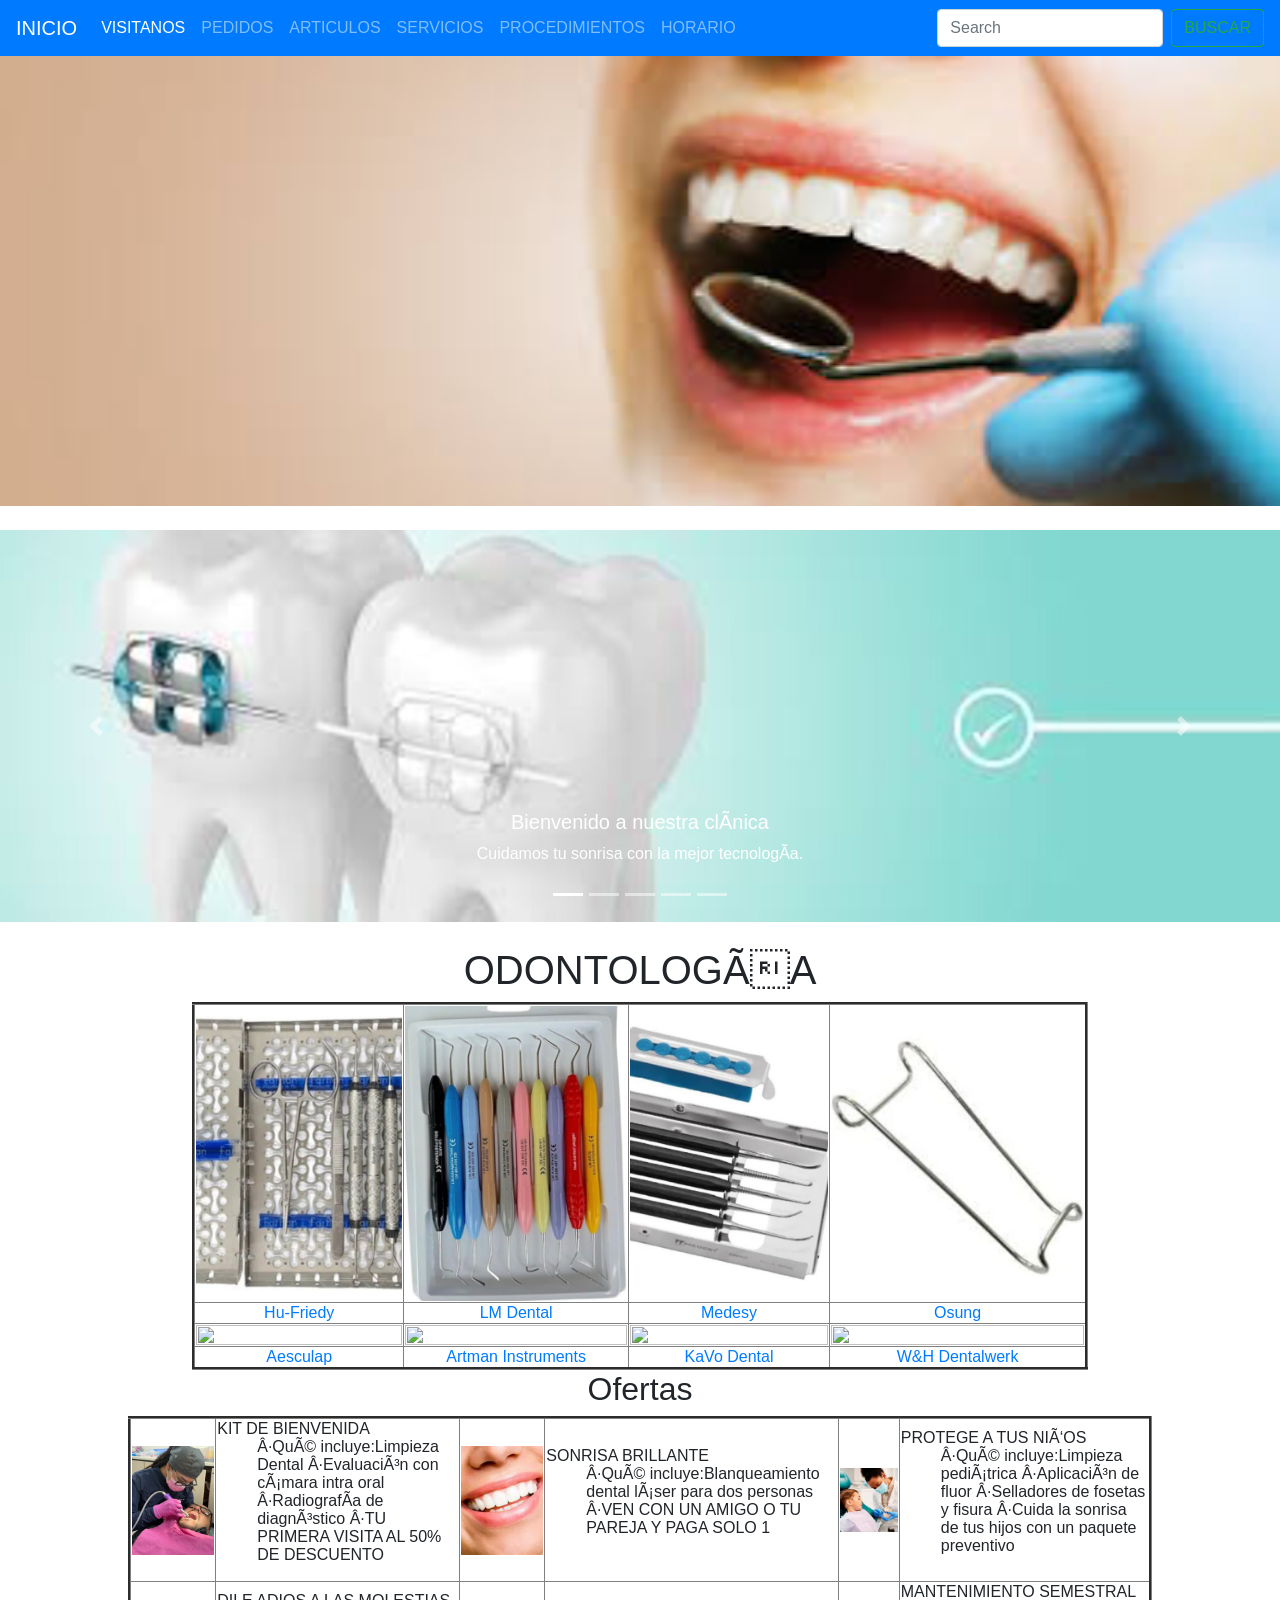
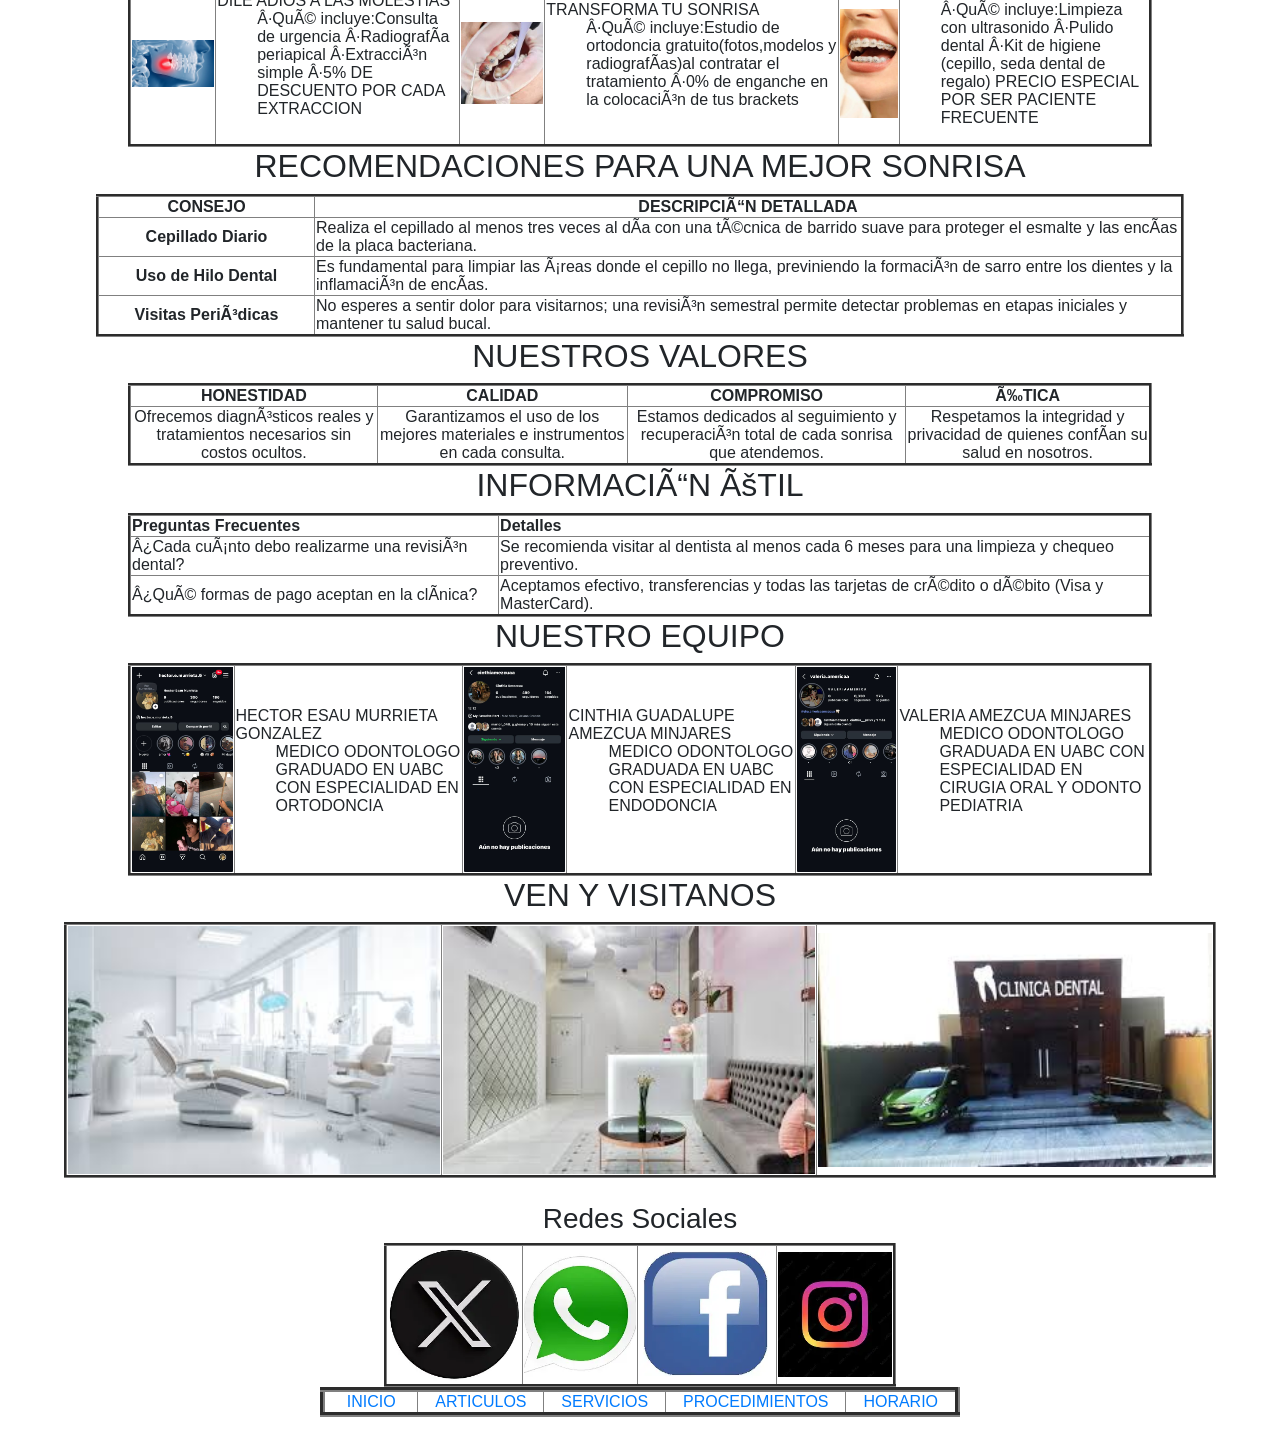
==== commit b5c64265: "segundo commit" ====
--- a/index.html
+++ b/index.html
@@ -54,7 +54,7 @@
           </ol>
           <div class="carousel-inner">
             <div class="carousel-item active">
-              <img src="imagenes/result_banner 3.jpg" class="d-block w-100" alt="Slide 1">
+              <img src="imagenes/result_banner3.jpg" class="d-block w-100" alt="Slide 1">
               <div class="carousel-caption d-none d-md-block">
                 <h5>Bienvenido a nuestra clínica</h5>
                 <p>Cuidamos tu sonrisa con la mejor tecnología.</p>
@@ -103,10 +103,10 @@
     <h1 align="center">ODONTOLOGÍA</h1>
     <table width=70% align=center border=3>
         <tr align=center>
-            <td><img src="Imagenes/hufriedy.jpeg" width="100%" height="100%"></td>
-            <td><img src="Imagenes/lmdental.jpeg" width="100%" height="100%"></td>
-            <td><img src="Imagenes/medesy.jpeg" width="100%" height="100%"></td>
-            <td><img src="Imagenes/osung.jpeg" width="100%" height="100%"></td>
+            <td><img src="imagenes/hufriedy.jpeg" width="100%" height="100%"></td>
+            <td><img src="imagenes/lmdental.jpeg" width="100%" height="100%"></td>
+            <td><img src="imagenes/medesy.jpeg" width="100%" height="100%"></td>
+            <td><img src="imagenes/osung.jpeg" width="100%" height="100%"></td>
         </tr>
         <tr align=center>
             <td><a href="https://www.hu-friedy.com">Hu-Friedy</a><br></td>
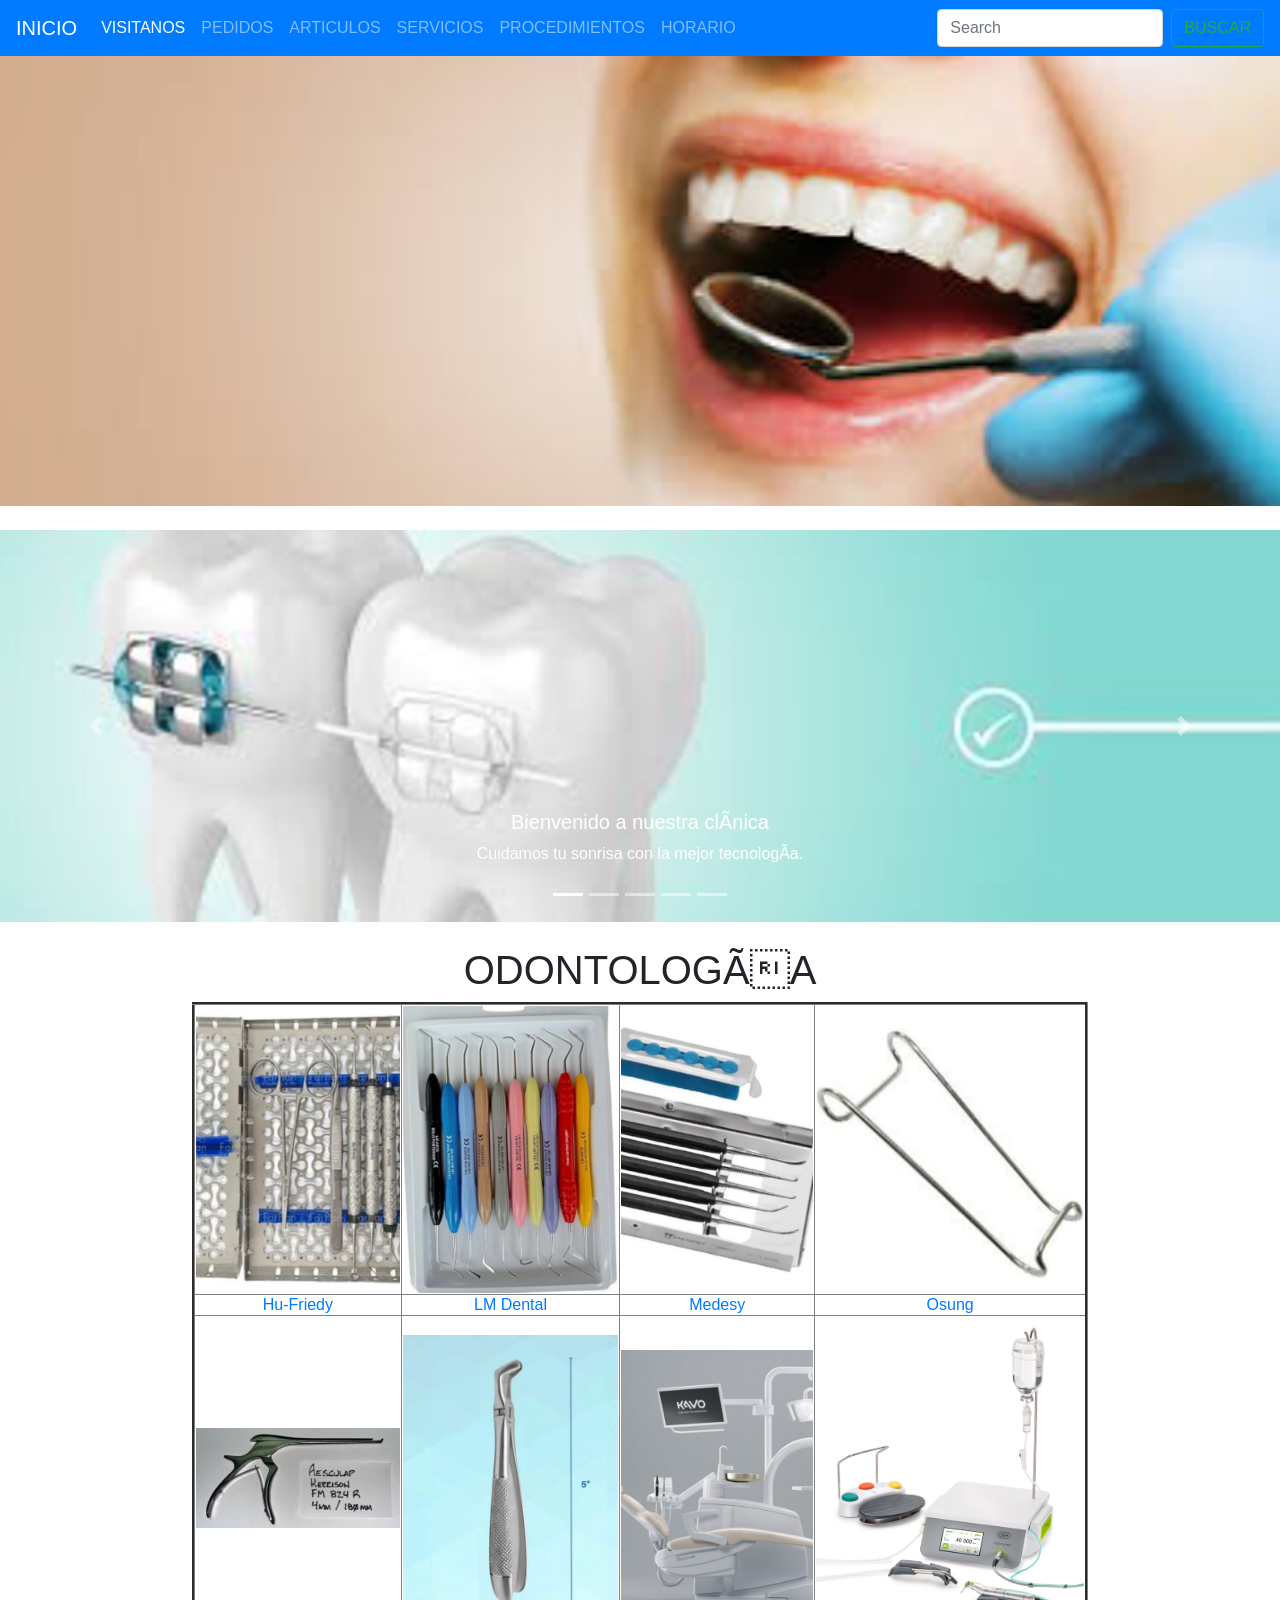
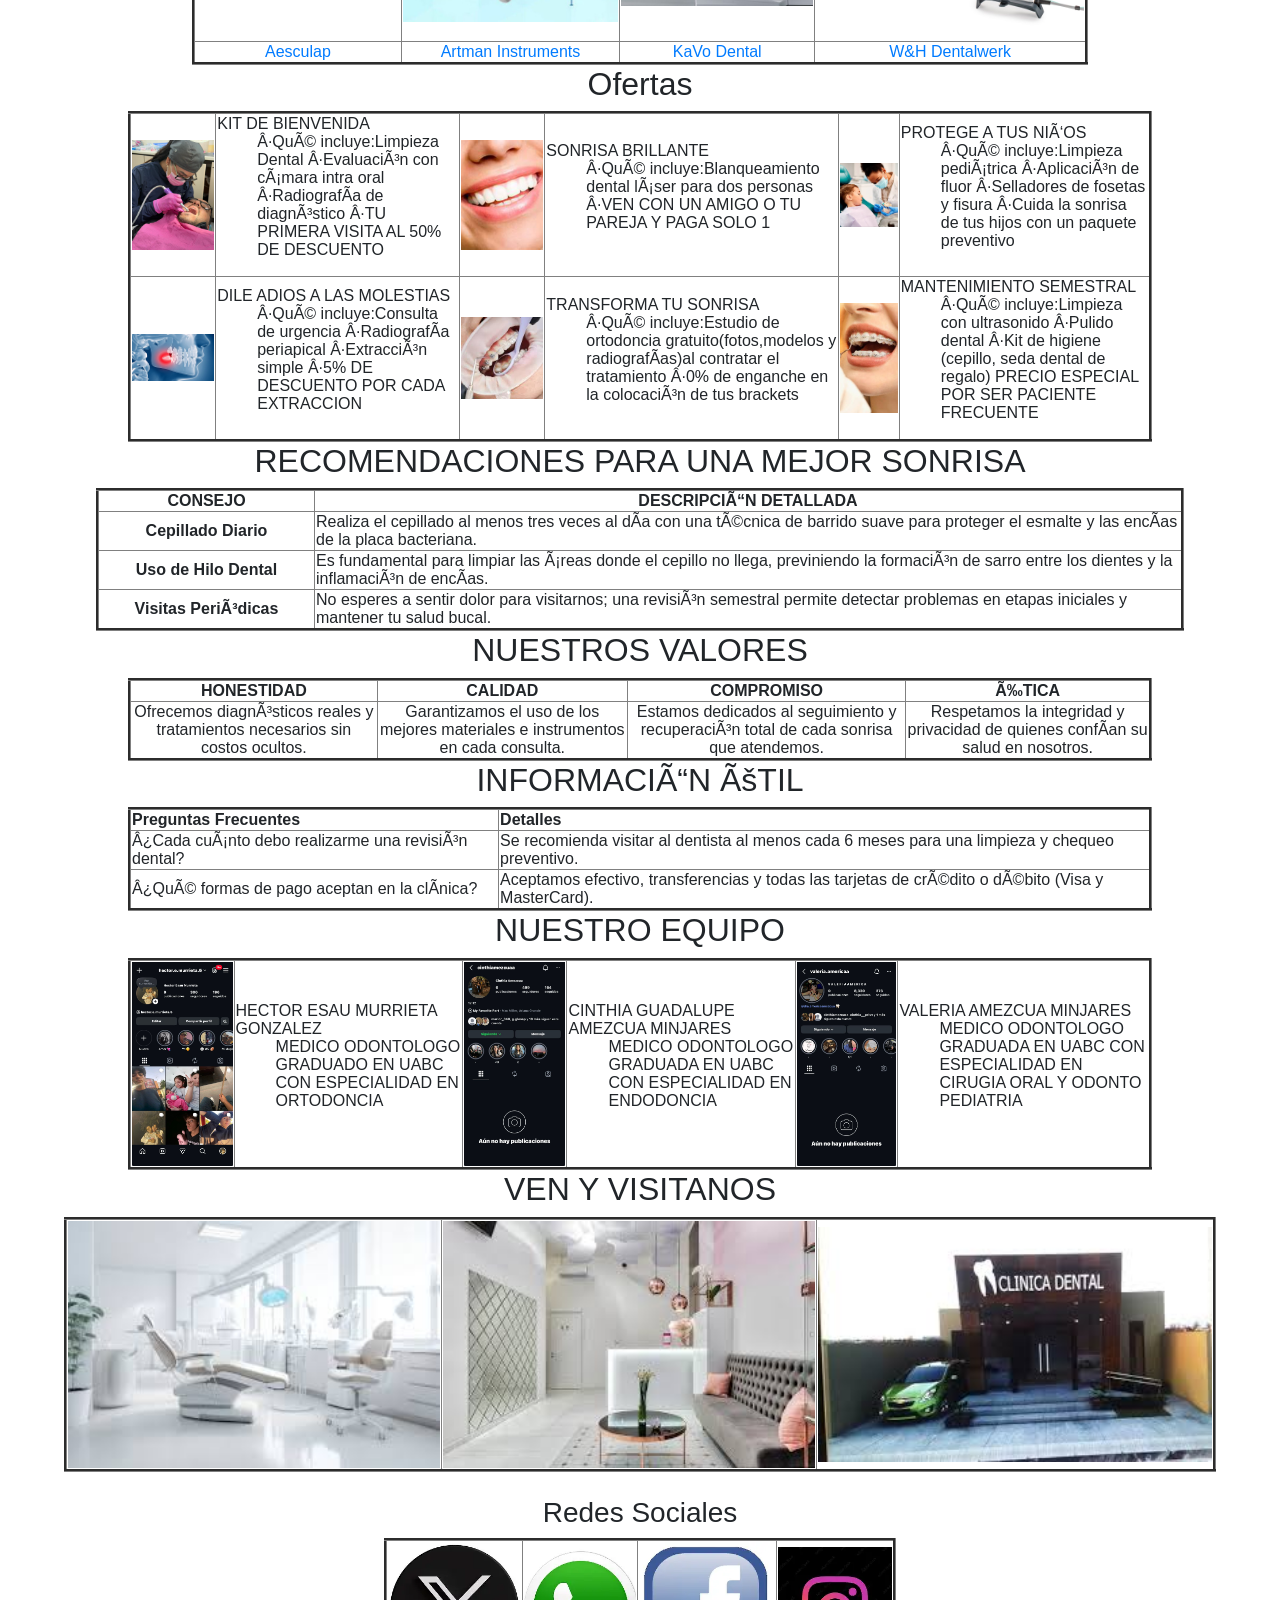
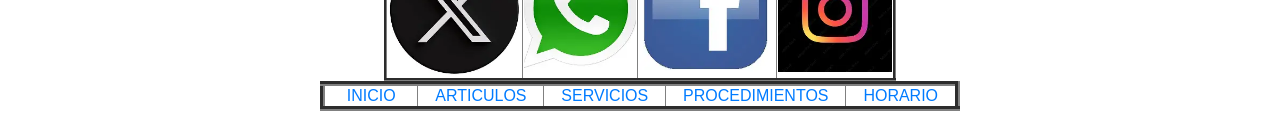
==== commit 0fc7a669: "tercer commit" ====
--- a/index.html
+++ b/index.html
@@ -115,10 +115,10 @@
             <td><a href="https://www.osung.com">Osung</a><br></td>
         </tr>
         <tr align=center>
-            <td><img src="Imagenes/aesculap.jpeg" width="100%" height="100%"></td>
-            <td><img src="Imagenes/artmaninstruments.jpeg" width="100%" height="100%"></td>
-            <td><img src="Imagenes/kavo.jpeg" width="100%" height="100%"></td>
-            <td><img src="Imagenes/wyhdentalwerk.jpeg" width="100%" height="100%"></td>
+            <td><img src="imagenes/aesculap.jpeg" width="100%" height="100%"></td>
+            <td><img src="imagenes/artmaninstruments.jpeg" width="100%" height="100%"></td>
+            <td><img src="imagenes/kavo.jpeg" width="100%" height="100%"></td>
+            <td><img src="imagenes/wyhdentalwerk.jpeg" width="100%" height="100%"></td>
         </tr>
         <tr align=center>
             <td><a href="https://www.aesculap.com">Aesculap</a><br></td>
